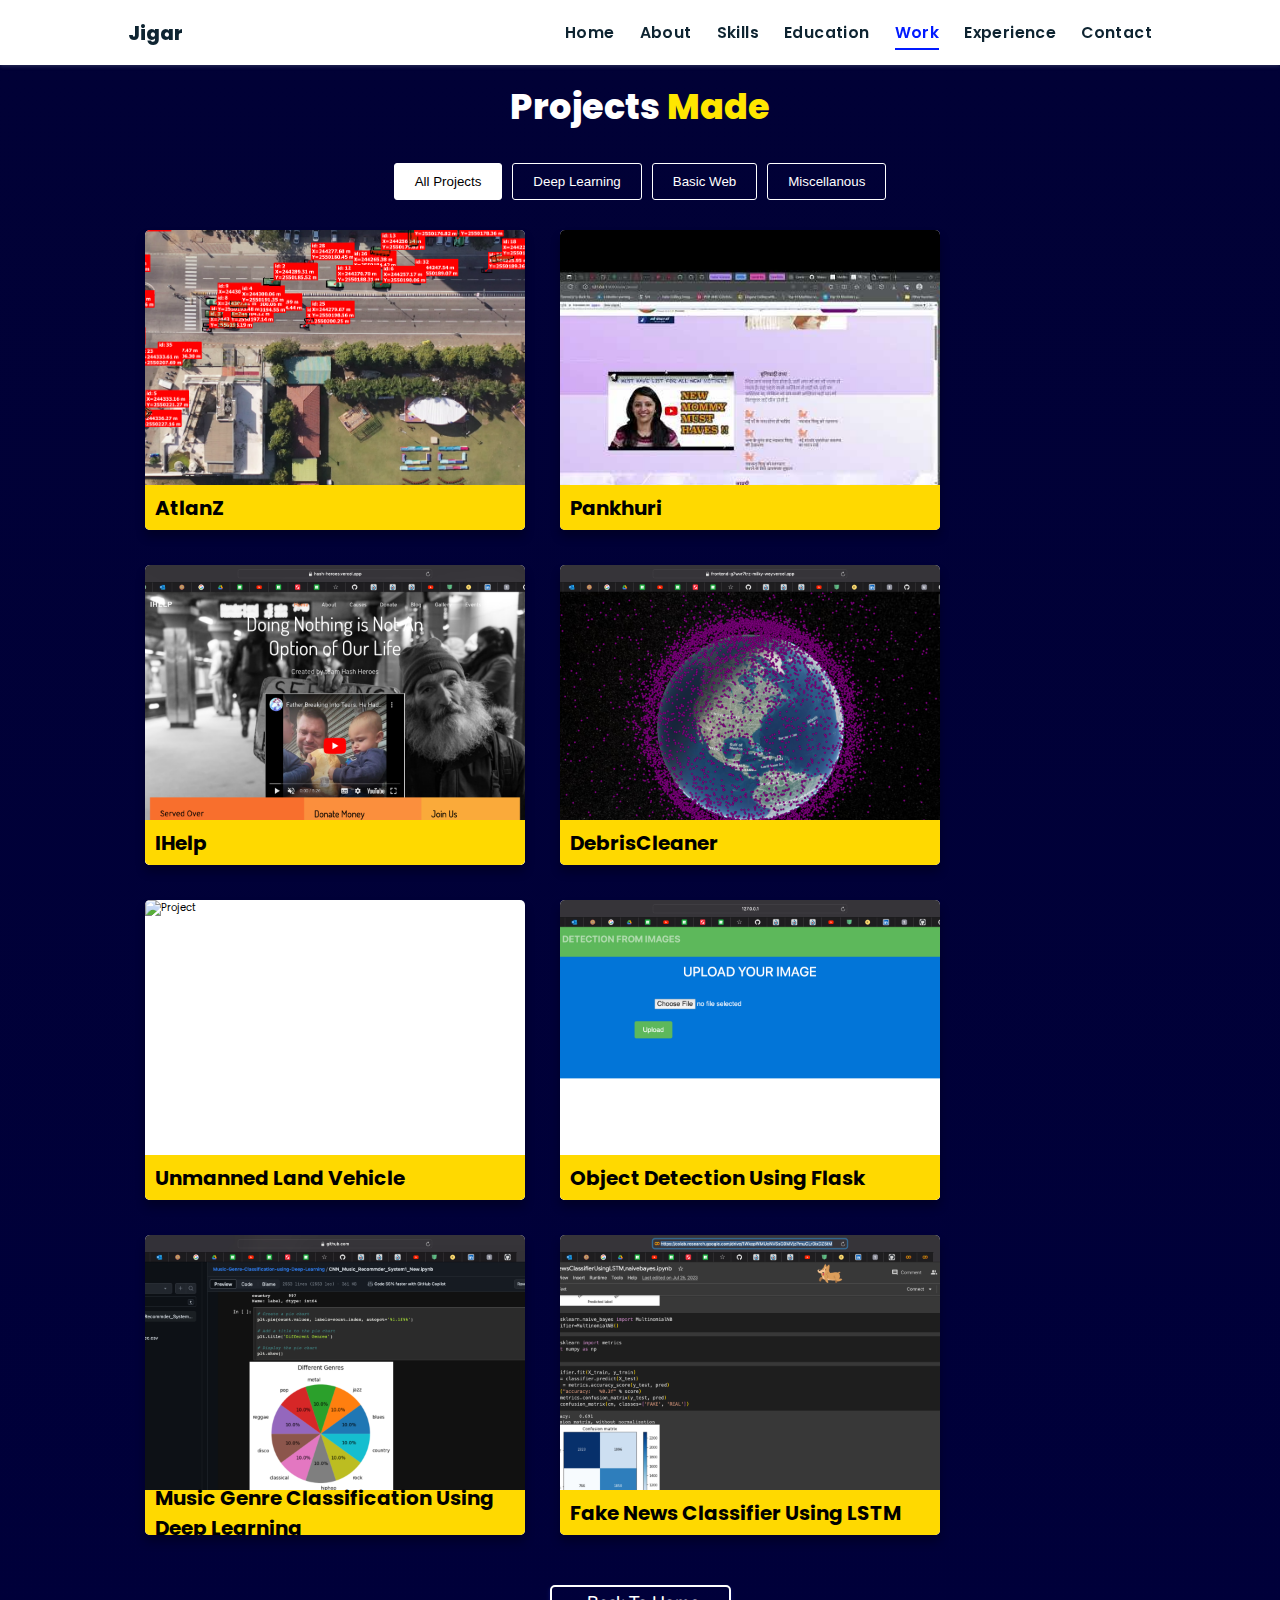
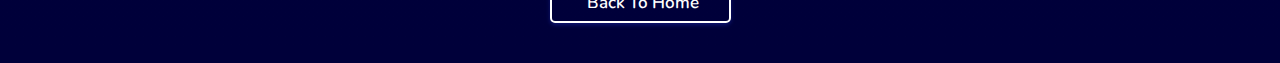
==== projects/index.html @ a31d8640 "Add files via upload" ====
<!DOCTYPE html>
<html lang="en">
<head>
    <meta charset="UTF-8">
    <meta http-equiv="X-UA-Compatible" content="IE=edge">
    <meta name="viewport" content="width=device-width, initial-scale=1.0">
    <link rel="stylesheet" href="./style.css">
    <!-- Font Awesome -->
    <link rel="stylesheet" href="https://cdnjs.cloudflare.com/ajax/libs/font-awesome/5.15.3/css/all.min.css" integrity="sha512-iBBXm8fW90+nuLcSKlbmrPcLa0OT92xO1BIsZ+ywDWZCvqsWgccV3gFoRBv0z+8dLJgyAHIhR35VZc2oM/gI1w==" crossorigin="anonymous" referrerpolicy="no-referrer" />
    <link id='favicon' rel="shortcut icon" href="/assets/images/favicon.png" type="image/x-png">
    <title>Projects | Portfolio Nancy</title>
</head>
<body oncontextmenu="return false">

<!-- navbar starts -->
<header>
        <a href="/" class="logo"><i class="fab fa-node-js"></i> Jigar</a>

        <div id="menu" class="fas fa-bars"></div>
        <nav class="navbar">
            <ul>
            <li><a href="/#home">Home</a></li>
            <li><a href="/#about">About</a></li>
            <li><a href="/#skills">Skills</a></li>
            <li><a href="/#education">Education</a></li>
            <li><a class="active" href="/#work">Work</a></li>
            <li><a href="/#experience">Experience</a></li>
            <li><a href="/#contact">Contact</a></li>
            </ul>
        </nav>
</header>
<!-- navbar ends -->

<!-- work project section starts -->
<section class="work" id="work">

  <h2 class="heading"><i class="fas fa-laptop-code"></i> Projects <span>Made</span></h2>
  
  <div id="filters" class="button-group">
    <button class="btn is-checked" data-filter="*">All Projects</button>
    <button class="btn" data-filter=".mern">Deep Learning</button>
    <!-- <button class="btn" data-filter=".lamp">LAMP Stack</button> -->
    <button class="btn" data-filter=".basicweb">Basic Web</button>
    <button class="btn" data-filter=".android">Miscellanous</button>
  </div>

  <div class="box-container">

    <!-- <div class="box tilt">
      <img src="/assets/images/projects/agecalc.PNG" alt="" />
      <div class="content">
        <div class="tag">
        <h3>Portfolio Website</h3>
        </div>
        <div class="desc">
          <p>Personal portfolio website. Don't need much info about it, just scroll down. You're here only!</p>
          <div class="btns">
            <a href="#" class="btn" target="_blank"><i class="fas fa-eye"></i> View</a>
            <a href="#" class="btn" target="_blank">Code <i class="fas fa-code"></i></a>
          </div>
        </div>
      </div>
    </div> -->   

  </div>

  <div class="backbtn">
    <a href="/#work" class="btn">
        <i class="fas fa-arrow-left"></i>
        <span>Back to Home</span>
  </a>
  </div>

</section>
<!-- work project section ends -->

<!-- scroll top btn -->
<a href="#work" class="fas fa-angle-up" id="scroll-top"></a>
<!-- scroll back to top -->


<!-- ==== ALL MAJOR JAVASCRIPT CDNS STARTS ==== -->
<!-- jquery cdn -->
<script src="https://cdnjs.cloudflare.com/ajax/libs/jquery/3.6.0/jquery.min.js" integrity="sha512-894YE6QWD5I59HgZOGReFYm4dnWc1Qt5NtvYSaNcOP+u1T9qYdvdihz0PPSiiqn/+/3e7Jo4EaG7TubfWGUrMQ==" crossorigin="anonymous" referrerpolicy="no-referrer"></script>

<!-- vanilla tilt.js links -->
<script src="https://cdnjs.cloudflare.com/ajax/libs/vanilla-tilt/1.7.0/vanilla-tilt.min.js" integrity="sha512-SttpKhJqONuBVxbRcuH0wezjuX+BoFoli0yPsnrAADcHsQMW8rkR84ItFHGIkPvhnlRnE2FaifDOUw+EltbuHg==" crossorigin="anonymous" referrerpolicy="no-referrer"></script>

<!-- scroll reveal anim -->
<script src="https://unpkg.com/scrollreveal"></script>

<!-- isotope filter plugin cdn -->
<script src="https://cdnjs.cloudflare.com/ajax/libs/jquery.isotope/3.0.6/isotope.pkgd.min.js" integrity="sha512-Zq2BOxyhvnRFXu0+WE6ojpZLOU2jdnqbrM1hmVdGzyeCa1DgM3X5Q4A/Is9xA1IkbUeDd7755dNNI/PzSf2Pew==" crossorigin="anonymous" referrerpolicy="no-referrer"></script>

<!-- ==== ALL MAJOR JAVASCRIPT CDNS ENDS ==== -->

<script src="./script.js"></script>

</body>
</html>
---- projects/style.css ----
@import url("https://fonts.googleapis.com/css2?family=Poppins:wght@400;600;700&display=swap");
@import url('https://fonts.googleapis.com/css2?family=Nunito:ital,wght@0,300;0,400;0,600;0,700;1,300;1,400&display=swap');

*{
  margin: 0;
  padding: 0;
  box-sizing: border-box;
  text-decoration: none;
  outline: none; border: none;
  text-transform:capitalize;
  transition: all .2s linear;
}
html{
  font-size: 62.5%;
  overflow-x: hidden;
  scroll-behavior: smooth;
}
body{
  background: #f7f7f7;
  font-family: 'Poppins', sans-serif;
}

*::selection{
  background: #2b3dda;
  color: #fff;
}

html{
  font-size: 62.5%;
  overflow-x: hidden;
}
html::-webkit-scrollbar{
  width: .8rem;
}
html::-webkit-scrollbar-track{
  background: rgb(235, 202, 245);
}
html::-webkit-scrollbar-thumb{
  background: #420177;
}

/* navbar starts */
header{
  position: fixed;
  top: 0; left: 0; right: 0;
  z-index: 1000;
  display: flex;
  align-items: center;
  justify-content: space-between;
  padding: 1.7rem 10%;
  height: 6.5rem;
  background-color: #fff;
  box-shadow: 0 1px 4px rgba(146,161,176,.3);
}
section{
  min-height: 100vh;
  padding: 2rem 9%;
}
.heading{
  font-size: 3.5rem;
  color: rgb(32, 32, 32);
  font-weight: 800;
  text-align: center;
}
.heading span{
  color: rgb(115, 3, 167);
}
header .logo{
  font-size: 1.9rem;
  font-weight: 800;
  text-decoration: none;
  color: #0E2431;
}
header .logo i {
  font-size: 2.2rem;
}
header .logo:hover {
  color: #fc8c05;
}
header .navbar ul{
  list-style: none;
  display: flex;
  justify-content: center;
  align-items: center;
}
header .navbar li{
  margin-left: 2.5rem;
}
header .navbar ul li a{
  font-size: 1.57rem;
  color: #0E2431;
  font-weight: 600;
  text-decoration: none;
  letter-spacing: 0.04rem;
}
header .navbar ul li a.active,
header .navbar ul li a:hover{
  color: #011aff;
  border-bottom: .2rem solid #011aff;
  padding: .5rem 0;
}
/* navbar ends */

/* hamburger icon starts*/
#menu{
  font-size: 3rem;
  cursor: pointer;
  color: rgb(24, 2, 63);
  display: none;
}
@media(max-width:768px){
  #menu{
      display: block;
  }
  header .navbar{
    position: fixed;
    top: 6.5rem; right: -120%;
    width: 75%;
    height: 100%;
    text-align: left;
    align-items: flex-start;
    background-color: #0e0f31;
  }
  header .navbar ul{
    flex-flow: column;
    padding: 1rem;
  }
  header .navbar ul li{
    text-align: center;
    width: 100%;
    margin: 1rem 0;
    border-radius: .5rem;
    width: 26rem;
  }
  header .navbar ul li a{
    display: block;
    padding: 1rem;
    text-align: left;
    color: #fff;
    font-size: 2rem;
  }
  header .navbar ul li a.active,
  header .navbar ul li a:hover{
    padding: 1rem;
    color: #fff;
    border-radius: .5rem;
    border-bottom: .5rem solid #011aff;
  }
  .fa-times{
    transform: rotate(180deg);
  }
  header .navbar.nav-toggle{
    right: 0;
  }
}
/* hamburger icon ends */
.coding-profile {
  margin-bottom: 20px;
}
.coding-profile h2 {
  color: #333;
  font-size: 24px;
  margin-bottom: 10px;
}
.coding-profile p {
  color: #666;
  font-size: 16px;
  line-height: 1.6;
}
/* work section starts */
.work{
  /* background: #010124; */
  background: linear-gradient(to bottom, #010136, #00003a);
  margin-top: 5rem;
}
.work h2{
  color: #fff;
  padding: 1rem;
}
.work .heading span{
  color: rgb(255, 230, 0);
}
.work .button-group{
  display: flex;
  flex-wrap: wrap;
  gap:1rem;
  margin: 2rem auto;
  width: 50%;
  justify-content: center;
  align-items: center;
}
.work .button-group .btn{
  outline: none;
  padding: 1rem 2rem;
  background: transparent;
  color: #fff;
  border: 1px solid #fff;
  border-radius: 3px;
  cursor: pointer;
  font-weight: 500;
}
.work .button-group .btn:hover{
  background-color: #fff;
  color: #000;
}
.work .button-group .btn.is-checked{
  background-color: #fff;
  color: #000;
}
.work .box-container{
  display: flex;
  flex-wrap: wrap;
  gap:1.5rem;
  margin: 2rem;
}
.work .box-container .box{
  flex:1 1 30rem;
  border-radius: .5rem;
  box-shadow: 0 .7rem 1rem rgba(0,0,0,.3);
  position: relative;
  overflow:hidden;
  height:30rem;
  background: #fff;
  border: none;
}
.work .box-container .box img{
  height: 100%;
  width:100%;
  object-fit: cover;
}
.work .box-container .box .content{
  height: 100%;
  width:100%;
  position: absolute;
  top:85%; left:0;
  background:rgba(255, 255, 255, 0.9);
  display: flex;
  flex-direction: column;
}
.work .box-container .box .content .tag{
  display: flex;
  flex-direction: row;
  justify-content: space-between;
  align-items: center;
  height: 4.5rem;
  width: 100%;
  padding-left: 1rem;
  background: #ffd900;
}
.work .box-container .box .content .tag h3{
  font-size: 2rem;
}
.work .box-container .box:hover .content{
  top: 25%;
}
.work .desc {
  margin: 2rem;
  display: flex;
  flex-direction: column;
  justify-content: center;
}
.work .desc p{
  font-size: 1.5rem;
}
.work .desc .btns{
  display: flex;
  justify-content: space-between;
  width: 100%;
  margin-top: 2rem;
}
.work .desc .btns .btn{
  line-height: 0;
  display: inline;
  padding: 1.5rem 2.5rem;
  border-radius: .5rem;
  font-size: 1.5rem;
  color: #fff;
  background: rgb(12, 12, 12);
  margin-right: 2rem;
}
.work .desc .btns .btn:hover{
  background: #310ae0f5;
}

@media screen and (max-width: 450px) {
  .work .button-group{
    width: 100%;
  }
  .work .box-container{
    margin: 0rem;
  }
  .work .box-container .grid-item .box{
    width: 95% !important;
  }
}

/* back to home button */
.backbtn{
  display: flex;
  justify-content: center;
  margin-bottom: 2rem;
  margin-top: 4rem;
}
.backbtn .btn {
  position: relative;
  line-height: 0;
  padding: 1.6rem 3rem;
  border-radius: .5em;
  transition: 0.3s;
  color: #fff;
  border: 2px solid #fff;
  box-shadow: 0px 2px 4px rgba(48, 68, 247, .3);
  text-align: center;
}
.backbtn .btn span {
  font-weight: 600;
  font-size: 1.7rem;
  font-family: 'Nunito', sans-serif;
}
.backbtn .btn i {
  margin-right: 0.5rem;
  font-size: 1.5rem;
  transition: 0.3s;
}
.backbtn .btn:hover{
  background: #ffffff;
  color: #000;
}
.backbtn .btn:hover i {
  transform: translateX(-8px);
}
/* work section ends */

/* common media queries starts*/
@media(max-width:450px){
  html{
    font-size: 55%;
  }
  body{
    padding-right: 0;
  }
  section{
    padding: 2rem;
  }
}
/* common media queries ends*/


/* scroll top starts */
#scroll-top{
  position: fixed;
  top: -140%;
  right: 2rem;
  padding: 1rem 1.5rem;
  font-size: 2rem;
  background: #ffae00;
  color: rgb(13, 0, 44);
  border-radius: 5rem;
  transition: 1s linear;
  z-index: 1000;
}
#scroll-top.active{
  top: calc(100% - 12rem);
}
/* scroll top ends */
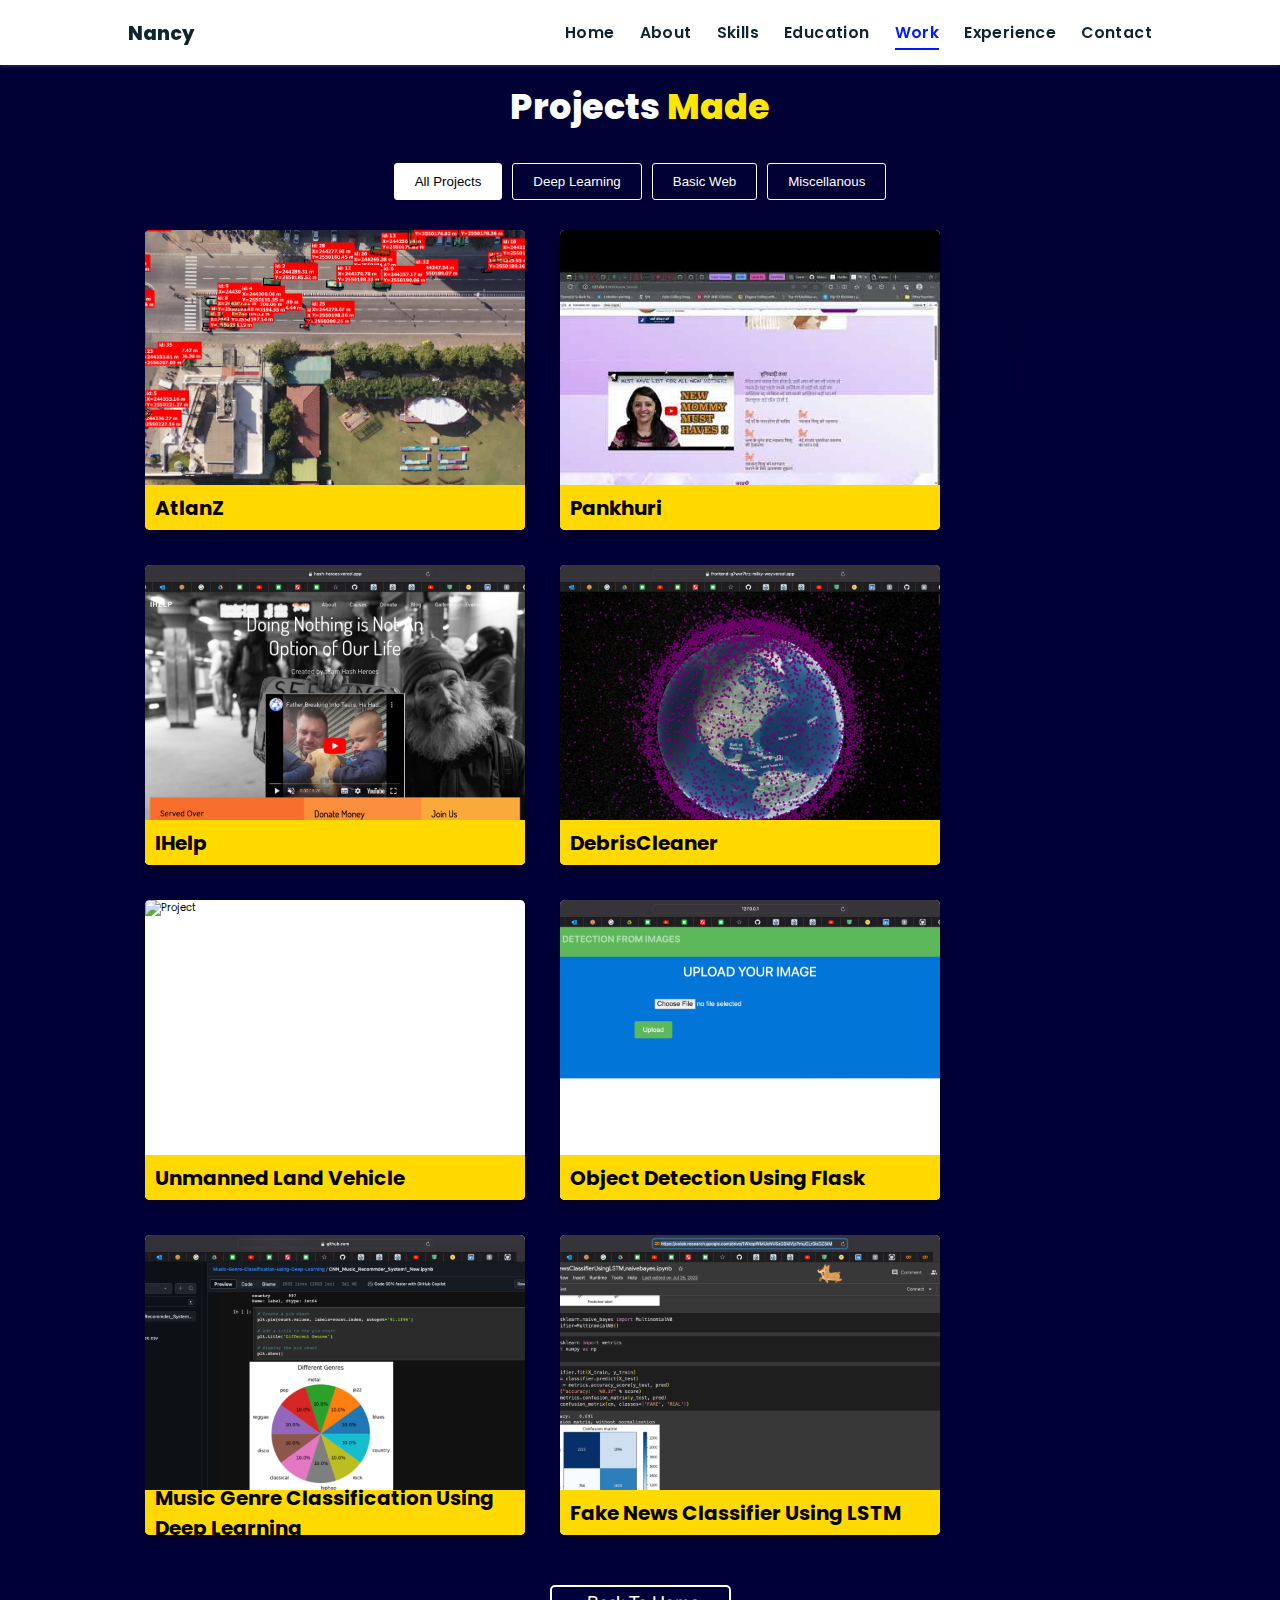
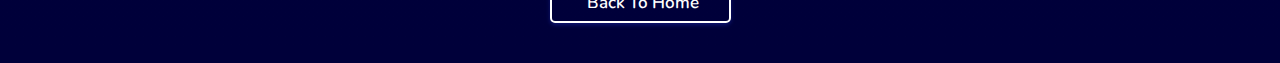
==== commit db7d8382: "Update index.html" ====
--- a/projects/index.html
+++ b/projects/index.html
@@ -14,7 +14,7 @@
 
 <!-- navbar starts -->
 <header>
-        <a href="/" class="logo"><i class="fab fa-node-js"></i> Jigar</a>
+        <a href="https://nano6606.github.io/Portfolio/" class="logo"><i class="fab fa-node-js"></i> Nancy</a>
 
         <div id="menu" class="fas fa-bars"></div>
         <nav class="navbar">
@@ -65,7 +65,7 @@
   </div>
 
   <div class="backbtn">
-    <a href="/#work" class="btn">
+    <a href="https://nano6606.github.io/Portfolio/" class="btn">
         <i class="fas fa-arrow-left"></i>
         <span>Back to Home</span>
   </a>
@@ -97,4 +97,4 @@
 <script src="./script.js"></script>
 
 </body>
-</html>+</html>
